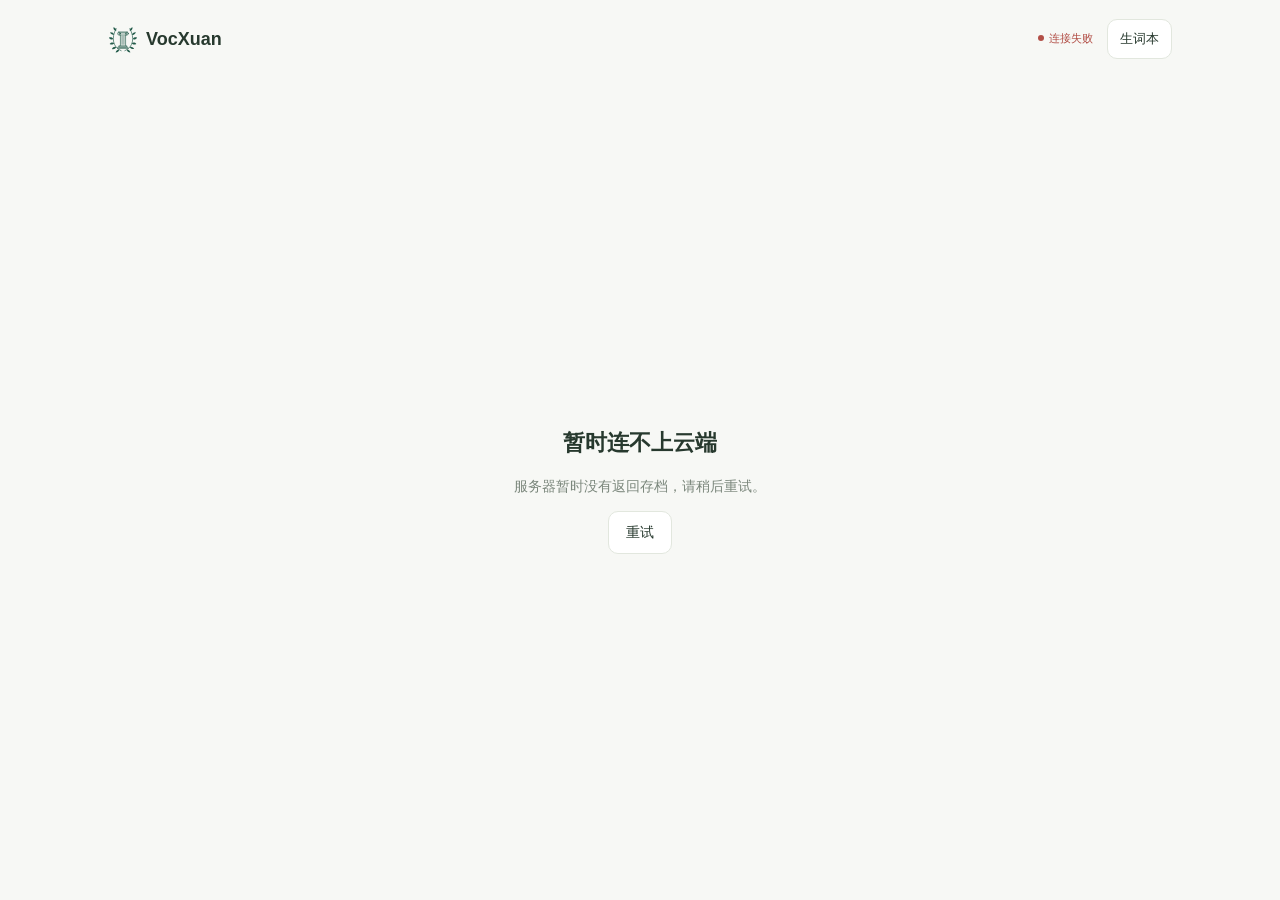
==== web/public/study/index.html @ a1321029 "Archive VocXuan native and web source" ====
<!doctype html>
<html lang="zh-CN"><head><meta charset="utf-8"><meta name="viewport" content="width=device-width, initial-scale=1, viewport-fit=cover"><meta name="theme-color" content="#f7f8f5"><title>VocXuan</title><link rel="icon" href="logo.svg" type="image/svg+xml"><link rel="stylesheet" href="style.css"></head>
<body><div id="app"><header><div id="brand"><img src="logo.svg" alt=""><strong>VocXuan</strong></div><span class="private-note">仅自己可见</span><div class="header-actions"><button id="sync-status" class="sync-status" data-state="busy">连接云端…</button><button id="library" class="small">生词本</button></div></header><main id="main" aria-busy="true"></main></div>
<div id="modal" class="modal" hidden><div class="dialog" role="dialog" aria-modal="true"><p id="message"></p><div class="dialog-actions"><button id="cancel">取消</button><button id="ok" class="primary">确定</button></div></div></div>
<input id="file" type="file" accept=".txt,.csv,.tsv,.json,text/*,application/json" hidden>
<div id="sync-panel" class="sync-panel" hidden></div>
<script src="dictionary.js"></script><script src="core.js"></script><script src="cloud.js"></script><script src="app.js"></script></body></html>
---- web/public/study/style.css ----
:root{color-scheme:light;--paper:#f7f8f5;--ink:#27392e;--green:#2a6851;--muted:#7b877c;--line:#e2e7de;--font:-apple-system,BlinkMacSystemFont,"Segoe UI","Microsoft YaHei UI",Roboto,"Noto Sans CJK SC",sans-serif}
@font-face{font-family:VocIPA;src:url('fonts/NotoSans-Regular.ttf') format('truetype');font-style:normal;font-weight:400;font-display:swap}
*{box-sizing:border-box}html,body{height:100%;margin:0}body{background:var(--paper);color:var(--ink);font:14px/1.6 var(--font);-webkit-tap-highlight-color:transparent;overscroll-behavior:none}button,select,input{font:inherit;color:inherit}button{cursor:pointer;touch-action:manipulation;min-height:42px;border:1px solid var(--line);border-radius:10px;background:white;padding:9px 17px;transition:border-color .12s,background .12s;white-space:nowrap}button:active{opacity:.8}button:focus-visible,select:focus-visible,input:focus-visible{outline:2px solid #86a791;outline-offset:2px}button:disabled{opacity:.32;cursor:default}button.primary{background:var(--green);border-color:var(--green);color:white}button.small{font-size:13px;min-height:40px;padding:8px 14px}button.quiet{background:transparent;border-color:transparent;color:var(--muted)}[hidden]{display:none!important}select,input[type=number]{width:100%;border:1px solid #dee5dc;background:white;border-radius:10px;padding:12px 14px;min-height:48px;outline:none}select{appearance:none;padding-right:30px;background-image:url("data:image/svg+xml,%3Csvg xmlns='http://www.w3.org/2000/svg' width='12' height='8'%3E%3Cpath d='m2 2 4 4 4-4' fill='none' stroke='%237d8b7f' stroke-width='1.3'/%3E%3C/svg%3E");background-repeat:no-repeat;background-position:right 13px center}input[type=number]{appearance:textfield}input[type=number]::-webkit-inner-spin-button{appearance:none}#app{height:100%;height:100dvh;display:flex;flex-direction:column;max-width:1100px;margin:auto;padding:18px 18px 14px;padding:max(18px,env(safe-area-inset-top)) max(18px,env(safe-area-inset-right)) max(14px,env(safe-area-inset-bottom)) max(18px,env(safe-area-inset-left))}header{display:flex;align-items:center;justify-content:space-between;min-height:42px;margin-bottom:18px;flex-shrink:0}#brand{display:flex;align-items:center;gap:8px}#brand img{width:30px;height:32px}#brand strong{font-size:18px;font-weight:600}body.home #brand{visibility:hidden}body.library #library{visibility:hidden}#main{min-height:0;flex:1;display:flex;flex-direction:column}.home-center{width:100%;max-width:420px;margin:auto;transform:translateY(-24px)}.home-logo{display:block;width:76px;height:76px;margin:0 auto 15px}.home-title{font-size:40px;font-weight:600;line-height:1.25;text-align:center;margin:0 0 32px;letter-spacing:-1.1px}.configuration{display:grid;grid-template-columns:minmax(0,1fr) 92px;gap:10px}.home-center>.primary{width:100%;height:50px;margin-top:16px}.home-tools{display:flex;align-items:center;justify-content:space-between;margin-top:16px}.home-tools label{color:var(--muted);font-size:13px;display:flex;align-items:center;gap:7px}.home-tools input{accent-color:var(--green);width:16px;height:16px}.secondary{width:100%;margin-top:14px;background:transparent;font-size:13px}.toolbar{display:flex;align-items:center;gap:12px;margin-bottom:16px;flex-shrink:0}.toolbar .book-name{flex:1;font-size:13px;overflow:hidden;white-space:nowrap;text-overflow:ellipsis}.timer,.counter{font-family:"Cascadia Mono",Consolas,ui-monospace,monospace;font-variant-numeric:tabular-nums}.timer{font-size:16px;min-width:51px;line-height:1}.timer.inactive{color:var(--muted)}.test-card{flex:1;min-height:0;display:flex;flex-direction:column;background:white;border:1px solid var(--line);border-radius:16px;padding:18px}.test-top{display:flex;align-items:center;justify-content:space-between;flex-shrink:0;gap:12px}.counter{font-size:12px;color:#879387}.test-top button{min-height:34px;font-size:12px;padding:6px 11px}.word-area{flex:1;min-height:0;display:flex;flex-direction:column;align-items:center;justify-content:center;padding:8px 0;overflow:auto}.word{font:normal 44px/1.2 Georgia,"Noto Serif",serif;font:normal clamp(34px,11vw,58px)/1.2 Georgia,"Noto Serif",serif;text-align:center;overflow-wrap:anywhere;max-width:100%;margin:0}.phonetic{font-size:15px;color:#8a958a;text-align:center;margin:15px 0 23px;line-height:1.4}.word-area button{font-size:13px;min-height:38px;padding:7px 20px}.meaning{font-size:15px;line-height:1.85;text-align:center;white-space:pre-wrap;color:#526456;min-height:70px;max-height:132px;overflow:auto;margin:16px 0 0;width:100%}.progress{height:3px;border-radius:3px;background:#e3eae0;margin-top:18px;flex-shrink:0;overflow:hidden}.progress>div{height:100%;background:var(--green);transition:width .16s ease}.ratings{display:grid;grid-template-columns:repeat(3,minmax(0,1fr));gap:10px;margin-top:16px;flex-shrink:0}.ratings button{font-size:16px;height:56px;padding:8px 4px;border-color:transparent}.ratings .known{background:#eaf5ef;color:#2a6851}.ratings .unknown{background:#fcf0ed;color:#b24f47}.ratings .fuzzy{background:#faf4e5;color:#977014}.test-end{align-self:center;font-size:12px;margin-top:8px;min-height:36px;padding:6px 14px}.heading{display:flex;align-items:center;justify-content:space-between;gap:12px;margin:0 0 18px;flex-shrink:0}.heading h1{font-size:23px;font-weight:600;margin:0;line-height:1.4}.heading .summary{font-size:16px;font-family:ui-monospace,monospace}.columns{display:flex;gap:2px;background:#edf1e9;border:1px solid #e6ebe0;padding:3px;border-radius:12px}.columns button{border:0;border-radius:8px;background:transparent;min-height:32px;padding:5px 12px;font-size:12px;color:var(--muted)}.columns button.active{background:white;color:var(--green)}.tabs{display:flex;gap:8px;margin:0 0 14px;flex-shrink:0}.tabs button{font-size:13px;padding:7px 12px;min-height:37px}.tabs button.active{background:#e8f0e5;border-color:#d6e2d0;color:var(--green)}.list{flex:1;min-height:0;overflow-y:auto;overscroll-behavior:contain;padding-right:2px}.word-grid{display:grid;grid-template-columns:repeat(var(--columns,2),minmax(0,1fr));gap:12px;align-items:stretch}.vocab-card{background:white;border:1px solid var(--line);border-radius:12px;position:relative;padding:20px 18px;overflow:hidden}.vocab-card h2{font:normal 24px/1.35 Georgia,"Noto Serif",serif;overflow-wrap:anywhere;margin:0 28px 10px 0}.vocab-card .ipa{color:#8a958a;font-size:13px;overflow-wrap:anywhere;margin:0 0 14px}.vocab-card .definition{font-size:14px;line-height:1.75;white-space:pre-wrap;overflow-wrap:anywhere;color:#58685b}.marker{position:absolute;right:16px;top:20px;width:23px;height:23px;border-radius:8px;display:grid;place-items:center}.marker.fuzzy{background:#fdf6e0}.marker.unknown{background:#fdf0ed}.marker.fuzzy::before{content:"";width:0;height:0;border-left:6px solid transparent;border-right:6px solid transparent;border-bottom:10px solid #dcad2e}.marker.unknown::before,.marker.unknown::after{content:"";position:absolute;width:12px;height:1.8px;background:#c65f50;border-radius:2px;transform:rotate(45deg)}.marker.unknown::after{transform:rotate(-45deg)}.footer-actions{display:flex;align-items:center;justify-content:flex-end;gap:9px;margin-top:16px;flex-shrink:0}.footer-actions button:first-child{margin-right:auto}.empty{display:flex;align-items:center;justify-content:center;min-height:180px;color:var(--muted);font-size:17px}.sentinel{height:1px}.modal{position:fixed;inset:0;background:#172b2044;display:flex;align-items:center;justify-content:center;z-index:20;padding:24px}.dialog{width:min(100%,390px);background:var(--paper);border:1px solid white;border-radius:16px;padding:24px;box-shadow:0 10px 60px #142b2026}.dialog p{font-size:15px;line-height:1.8;white-space:pre-wrap;margin:0 0 24px}.dialog-actions{display:flex;justify-content:flex-end;gap:10px}::-webkit-scrollbar{width:5px}::-webkit-scrollbar-thumb{background:#cdd6c9;border-radius:5px}
@media(max-width:540px){.word-grid{gap:10px}.vocab-card{padding:16px 13px}.vocab-card h2{font-size:22px;margin-right:20px}.vocab-card .ipa{font-size:11.5px;margin-top:8px;margin-bottom:12px}.vocab-card .definition{font-size:13px;line-height:1.85}.marker{right:10px;top:15px;width:19px;height:19px;border-radius:6px}.marker.fuzzy::before{border-left-width:5px;border-right-width:5px;border-bottom-width:9px}.marker.unknown::before,.marker.unknown::after{width:10px}.word-grid.three{gap:7px}.word-grid.three .vocab-card{padding:14px 10px}.word-grid.three h2{font-size:19px;margin:0 17px 10px 0}.word-grid.three .definition{font-size:12.5px}.word-grid.three .ipa{font-size:11px}.word-grid.three .marker{right:7px;top:14px;width:16px;height:17px}.heading h1{font-size:21px}.footer-actions{gap:7px}.footer-actions button{font-size:13px;padding:8px 12px}.heading .summary{font-size:14px}.home-title{font-size:38px}.toolbar{gap:9px}}
@media(max-height:640px){header{margin-bottom:12px}.home-center{transform:translateY(-5px)}.home-logo{width:58px;height:58px;margin-bottom:8px}.home-title{font-size:34px;margin-bottom:20px}.word-area .phonetic{margin:10px 0 14px}.meaning{min-height:42px;max-height:80px}.ratings button{height:48px}.test-card{padding:14px}.test-end{margin-top:3px}.progress{margin-top:12px}.ratings{margin-top:12px}}
@media(prefers-reduced-motion:reduce){*{transition:none!important}}
@media(max-width:540px){.vocab-card h2{font-size:20px}.word-grid.three h2{font-size:17px}}

.book-progress{margin-top:20px}.book-progress-copy{display:flex;align-items:center;justify-content:space-between;gap:8px;font-size:12px;color:var(--muted);margin-bottom:8px;font-variant-numeric:tabular-nums}.book-progress-copy span:last-child{color:var(--green)}.mastery-track{height:6px;background:#e3eae4;border-radius:6px;overflow:hidden}.mastery-track>div{height:100%;background:var(--green);border-radius:6px;transition:width .15s ease}.home-options{display:flex;align-items:center;gap:18px}.ratings{gap:12px}.ratings button{height:78px;font-size:20px;font-weight:600;border-radius:13px}.phonetic,.vocab-card .ipa{font-family:VocIPA,"Segoe UI",sans-serif;font-weight:400;line-height:1.65}.phonetic{font-size:17px}.vocab-card .ipa{font-size:14px}
@media(max-height:640px){.ratings button{height:64px;font-size:19px}.home-center{transform:none}.home-logo{width:48px;height:48px}.home-title{font-size:30px;margin-bottom:16px}.book-progress{margin-top:12px}.home-tools{margin-top:10px}.secondary{margin-top:10px}}
@media(max-width:540px){.vocab-card .ipa{font-size:12px}.word-grid.three .ipa{font-size:11.5px}.home-options{gap:12px}}

body.home #main{overflow-y:auto}.home-center{flex-shrink:0}.book-progress-copy{flex-wrap:wrap}.home-tools{flex-wrap:wrap;gap:8px}.home-actions{display:grid;grid-template-columns:repeat(2,minmax(0,1fr));gap:10px;margin-top:14px}.home-actions.solo{grid-template-columns:minmax(0,1fr)}.home-actions .secondary{margin:0}.due-button{font-size:13px;color:var(--green);width:100%}.pronunciation{display:flex;align-items:center;justify-content:center;gap:9px;margin:14px 0 20px;max-width:100%;flex-shrink:0}.pronunciation .phonetic{margin:0;overflow-wrap:anywhere;min-width:0}.word-area .speak-button{display:grid;place-items:center;width:42px;height:42px;min-width:42px;min-height:42px;padding:9px;border:0;background:transparent;color:#809184;flex-shrink:0}.word-area .speak-button.speaking{background:#eaf5ef;color:var(--green)}
@media(max-height:640px){.home-actions{margin-top:10px}.pronunciation{margin:8px 0 12px}}

.home-center{transform:none;padding:12px 0}.home-logo{width:60px;height:60px;margin-bottom:10px}.home-title{font-size:34px;margin-bottom:24px}
.daily-home{margin-top:20px;padding:12px 17px 14px;border:1px solid var(--line);border-radius:16px;background:white}
.daily-home-heading{display:flex;align-items:center;justify-content:space-between;color:var(--muted);font-size:13px;gap:8px}
.daily-home-heading button{font-size:12px;min-height:32px;padding:4px 10px}.daily-home-values,.daily-home-captions{display:grid;grid-template-columns:1fr 1fr;gap:8px}
.daily-home-values{margin-top:8px;font-size:23px;line-height:1.4;font-variant-numeric:tabular-nums}.daily-home-values strong{font-weight:600}.daily-home-values strong:first-child{color:var(--green)}
.daily-home-captions{font-size:11px;color:var(--muted);margin-top:2px}.daily-note{font-size:12px;color:var(--muted);line-height:1.7;margin:0 0 16px;flex-shrink:0}.daily-list{margin-bottom:14px}
.daily-table{width:100%;border-collapse:collapse;font-variant-numeric:tabular-nums;text-align:left}.daily-table th{position:sticky;top:0;background:var(--paper);font-size:12px;color:var(--muted);font-weight:400;padding:0 8px 12px}
.daily-table td{padding:16px 8px;border-top:1px solid var(--line);font-size:14px;vertical-align:top}.daily-table td:first-child{width:43%;font-weight:600}.daily-table strong{color:var(--green);font-weight:600}.daily-table small{display:block;font-size:11px;color:var(--muted);font-weight:400;margin-top:3px}
body.daily #library{visibility:hidden}body.daily .footer-actions{justify-content:flex-end}body.daily .footer-actions button:first-child{margin-right:0}
@media(max-height:640px){.home-center{padding:8px 0}.home-logo{width:46px;height:46px}.home-title{font-size:30px;margin-bottom:16px}.daily-home{margin-top:14px}}

body.home #brand{display:none}.private-note{display:none;color:var(--muted);font-size:12px}body.home .private-note{display:inline}
header{gap:8px}#brand{min-width:0;flex-shrink:1}.header-actions{display:flex;align-items:center;gap:8px;margin-left:auto;flex-shrink:0}.header-actions button{padding:7px 12px}
.sync-status{min-height:34px;border:0;background:transparent;color:var(--green);font-size:11px;padding:5px 6px!important}.sync-status::before{content:'';display:inline-block;width:6px;height:6px;margin-right:5px;border-radius:50%;background:currentColor;vertical-align:1px}.sync-status[data-state=busy],.sync-status[data-state=pending]{color:#96732a}.sync-status[data-state=error]{color:#b24f47}
.backup-tools{display:flex;gap:6px}.home-tools{gap:10px}.home-tools .small{padding:7px 10px}.home-center{padding:8px 0}.cloud-loading{margin:auto;text-align:center;padding:30px 18px;max-width:380px}.cloud-loading h1{font-size:22px}.cloud-loading p{color:var(--muted);font-size:14px}.cloud-locked #main{opacity:.65}
.sync-panel{position:fixed;inset:0;display:flex;align-items:center;justify-content:center;background:#172b2066;padding:20px;z-index:40}.sync-dialog{width:100%;max-width:420px;padding:24px;background:var(--paper);border-radius:16px;border:1px solid white;box-shadow:0 12px 60px #142b2026}.sync-dialog h2{font-size:22px;margin:0 0 12px}.sync-dialog p{font-size:14px;line-height:1.9;color:#526456}.sync-actions{display:flex;flex-wrap:wrap;gap:10px;margin-top:22px}.sync-actions button{flex:1 1 145px}.sync-actions button:last-child{font-size:12px;flex-basis:100%;background:transparent}.sync-dialog a{display:block;color:var(--green);padding:10px 0}
body.daily #library,body.library #library{display:none}
@media(max-width:360px){#brand strong{font-size:16px}#brand img{width:24px}.header-actions{gap:3px}.header-actions #library{font-size:12px;padding:7px 10px}.home-options{gap:8px}.home-tools{font-size:12px}.home-tools label{font-size:12px}}
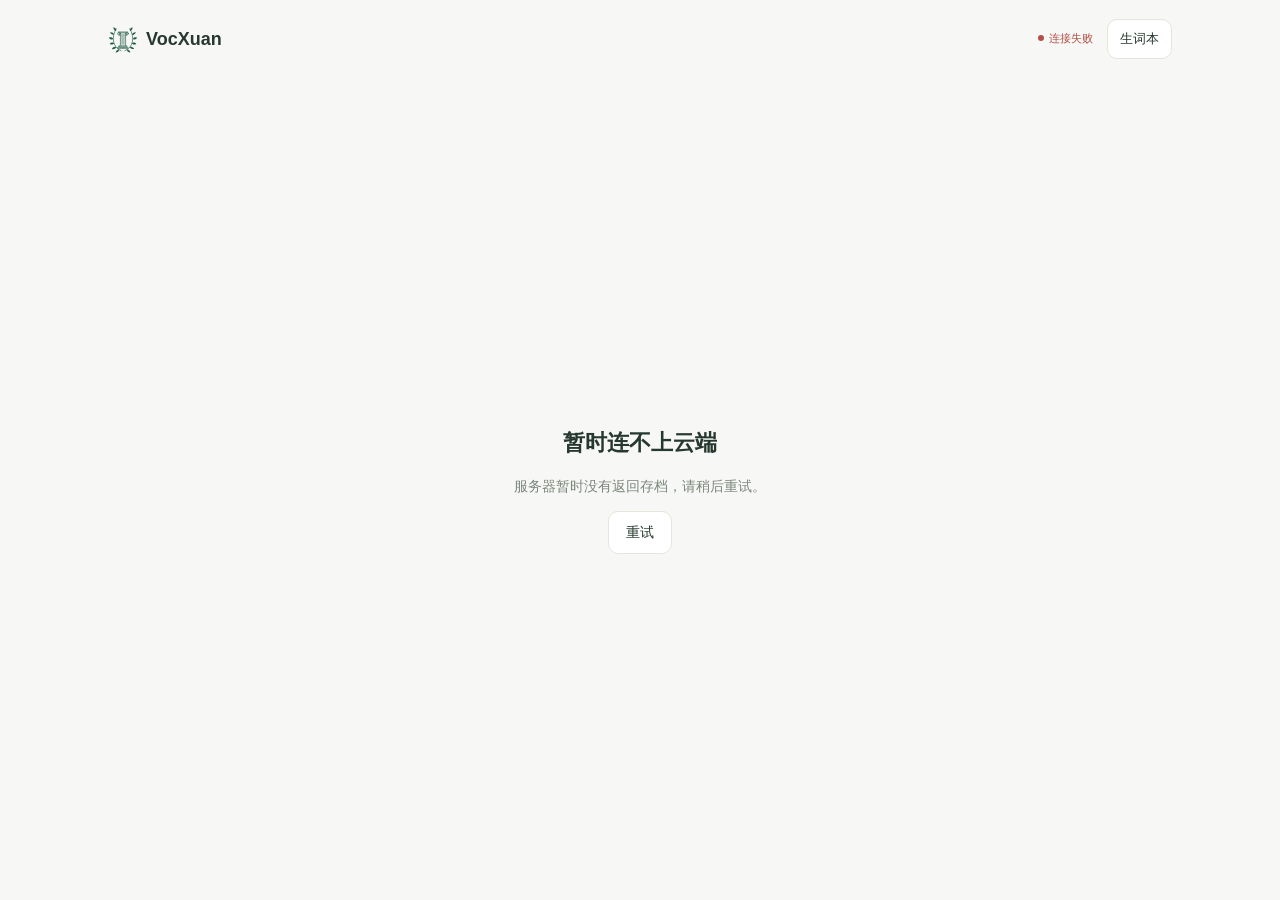
==== commit 331d853f: "Simplify app copy and reduce persistent explanations" ====
--- a/web/public/study/index.html
+++ b/web/public/study/index.html
@@ -1,6 +1,6 @@
 <!doctype html>
 <html lang="zh-CN"><head><meta charset="utf-8"><meta name="viewport" content="width=device-width, initial-scale=1, viewport-fit=cover"><meta name="theme-color" content="#f7f8f5"><title>VocXuan</title><link rel="icon" href="logo.svg" type="image/svg+xml"><link rel="stylesheet" href="style.css"></head>
-<body><div id="app"><header><div id="brand"><img src="logo.svg" alt=""><strong>VocXuan</strong></div><span class="private-note">仅自己可见</span><div class="header-actions"><button id="sync-status" class="sync-status" data-state="busy">连接云端…</button><button id="library" class="small">生词本</button></div></header><main id="main" aria-busy="true"></main></div>
+<body><div id="app"><header><div id="brand"><img src="logo.svg" alt=""><strong>VocXuan</strong></div><div class="header-actions"><button id="sync-status" class="sync-status" data-state="busy">连接云端…</button><button id="library" class="small">生词本</button></div></header><main id="main" aria-busy="true"></main></div>
 <div id="modal" class="modal" hidden><div class="dialog" role="dialog" aria-modal="true"><p id="message"></p><div class="dialog-actions"><button id="cancel">取消</button><button id="ok" class="primary">确定</button></div></div></div>
 <input id="file" type="file" accept=".txt,.csv,.tsv,.json,text/*,application/json" hidden>
 <div id="sync-panel" class="sync-panel" hidden></div>
